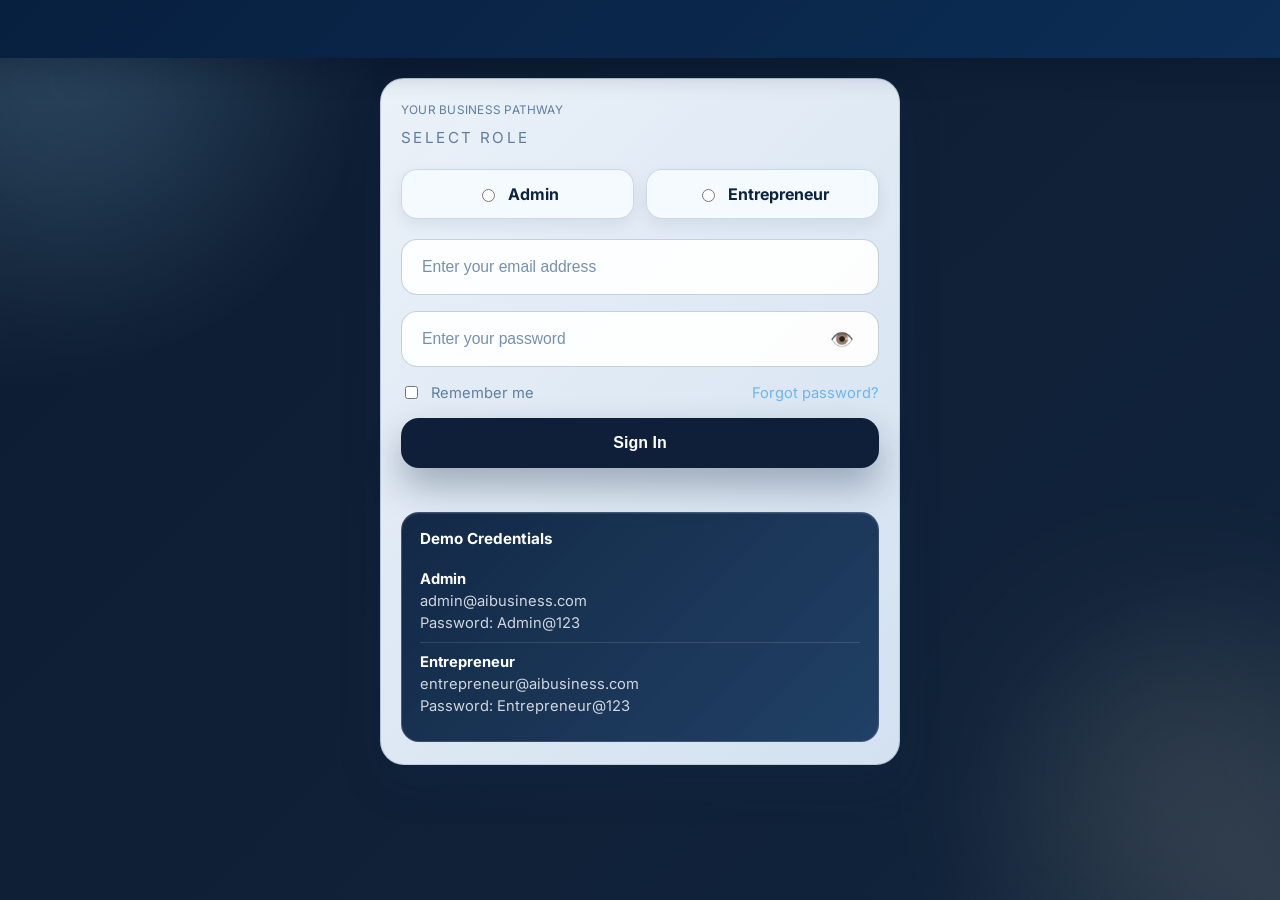
==== index.html @ 3879bca4 "Add professional role-based login page with responsive UI" ====
<!DOCTYPE html>
<html lang="en">
  <head>
    <meta charset="UTF-8" />
    <meta name="viewport" content="width=device-width, initial-scale=1.0" />
    <title>AI Business Platform Login</title>
    <meta
      name="description"
      content="AI-Based Entrepreneur Decision Support & Business Recovery System"
    />
    <link rel="preconnect" href="https://fonts.googleapis.com" />
    <link rel="preconnect" href="https://fonts.gstatic.com" crossorigin />
    <link
      href="https://fonts.googleapis.com/css2?family=Inter:wght@400;500;600;700;800&display=swap"
      rel="stylesheet"
    />
    <link rel="stylesheet" href="styles.css" />
  </head>
  <body>
    <div class="page-shell">
      <div class="background-glow glow-one"></div>
      <div class="background-glow glow-two"></div>

      <header class="site-title-bar" aria-label="Website title">
        <marquee behavior="scroll" direction="left" scrollamount="5">
          AI-Based Entrepreneur Decision Support & Business Recovery System
        </marquee>
      </header>

      <main class="login-card" aria-labelledby="login-title">
        <div class="brand-block">
          <p class="login-subtitle">YOUR BUSINESS PATHWAY</p>
        </div>

      

        <form class="login-form" novalidate>
          <p class="section-label">Select role</p>
          <div class="role-switcher" role="radiogroup" aria-label="Select access role">
            <label class="role-option">
              <input type="radio" name="role" value="admin" />
              <span>Admin</span>
            </label>
            <label class="role-option">
              <input type="radio" name="role" value="entrepreneur" />
              <span>Entrepreneur</span>
            </label>
          </div>

          <div class="credentials-panel hidden">
            <label class="input-group" for="email">
              <input id="email" type="email" placeholder="Enter your email address" required />
            </label>

            <label class="input-group password-group" for="password">
              <input id="password" type="password" placeholder="Enter your password" required />
              <button class="password-toggle" type="button" aria-label="Show password">
                <span aria-hidden="true">👁️</span>
              </button>
            </label>

            <div class="form-meta">
              <label class="remember-me">
                <input type="checkbox" />
                <span>Remember me</span>
              </label>
              <a href="#" class="forgot-link">Forgot password?</a>
            </div>

            <button class="sign-in-button" type="submit">Sign In</button>
            <p class="form-status" id="form-status" aria-live="polite"></p>
          </div>
        </form>

        <aside class="demo-box" aria-label="Demo credentials">
          <h2>Demo Credentials</h2>
          <div class="credential-row">
            <strong>Admin</strong>
            <span>admin@aibusiness.com</span>
            <span>Password: Admin@123</span>
          </div>
          <div class="credential-row">
            <strong>Entrepreneur</strong>
            <span>entrepreneur@aibusiness.com</span>
            <span>Password: Entrepreneur@123</span>
          </div>
        </aside>
      </main>
    </div>

    <script src="script.js"></script>
  </body>
</html>
---- styles.css ----
:root {
  --bg-dark: #0d1c31;
  --bg-mid: #11243c;
  --text-main: #0d243f;
  --text-soft: #607f9f;
  --accent: #6cb6f0;
  --accent-strong: #3d8ed0;
  --accent-dark: #0f1f39;
  --surface: rgba(219, 235, 251, 0.95);
  --surface-soft: rgba(227, 241, 254, 0.92);
  --border: rgba(58, 105, 155, 0.24);
}

* {
  box-sizing: border-box;
}

body {
  margin: 0;
  min-height: 100vh;
  font-family: 'Inter', sans-serif;
  color: var(--text-main);
  background: radial-gradient(circle at top left, rgba(118, 166, 197, 0.18), transparent 25%),
    radial-gradient(circle at bottom right, rgba(211, 198, 166, 0.12), transparent 22%),
    linear-gradient(135deg, var(--bg-dark), var(--bg-mid));
}

.page-shell {
  min-height: 100vh;
  position: relative;
  overflow: hidden;
  display: flex;
  flex-direction: column;
  align-items: center;
  padding: 0 24px 32px;
  background: url('https://static.vecteezy.com/system/resources/previews/038/023/464/non_2x/ai-generated-entry-of-modern-office-building-architecture-entrance-contemporary-corporate-business-photo.jpg') center/cover no-repeat;
}

body {
  overflow-x: hidden;
}

.site-title-bar {
  position: sticky;
  top: 0;
  z-index: 20;
  width: min(130%, 1700px);
  margin: 0 0 20px;
  padding: 14px 20px;
  border-radius: 0 0 18px 18px;
  background: linear-gradient(135deg, #071e3d, #0d2f57);
  box-shadow: 0 12px 28px rgba(3, 16, 34, 0.28);
  overflow: hidden;
}

.site-title-bar marquee {
  color: #ffffff;
  font-size: clamp(1rem, 1.8vw, 1.35rem);
  font-weight: 800;
  letter-spacing: 0.01em;
}

.app-bar {
  position: absolute;
  top: 18px;
  left: 50%;
  transform: translateX(-50%);
  width: min(100%, 780px);
  padding: 8px 16px;
  border-radius: 999px;
  background: rgba(8, 18, 34, 0.84);
  border: 1px solid rgba(255, 255, 255, 0.12);
  box-shadow: 0 14px 32px rgba(2, 13, 33, 0.3);
  color: #e7f3ff;
  font-size: 0.9rem;
  letter-spacing: 0.06em;
  text-transform: uppercase;
}

.app-bar marquee {
  display: inline-block;
  width: 100%;
}

.background-glow {
  position: absolute;
  width: 320px;
  height: 320px;
  border-radius: 50%;
  filter: blur(90px);
  opacity: 0.45;
  pointer-events: none;
}

.glow-one {
  top: -80px;
  left: -80px;
  background: rgba(122, 185, 216, 0.35);
}

.glow-two {
  bottom: -40px;
  right: -60px;
  background: rgba(211, 198, 166, 0.22);
}

.login-card {
  position: relative;
  width: min(100%, 520px);
  display: grid;
  grid-template-columns: 1fr;
  gap: 10px;
  padding: 20px 20px 22px;
  border: 1px solid rgba(22, 48, 84, 0.18);
  border-radius: 24px;
  background: linear-gradient(135deg, rgba(242, 248, 255, 0.97), rgba(222, 236, 250, 0.95));
  backdrop-filter: blur(18px);
  box-shadow: 0 20px 42px rgba(21, 45, 78, 0.2);
  animation: fadeIn 700ms ease both;
  max-width: 520px;
  min-height: 410px;
  margin: 0 auto;
}

.logo-panel {
  display: grid;
  gap: 16px;
  padding: 12px 0 4px;
}

.logo-mark {
  position: relative;
  width: 86px;
  height: 86px;
  margin: 0 auto;
  border-radius: 24px;
  background: radial-gradient(circle at 30% 30%, rgba(122, 185, 216, 0.95), rgba(76, 156, 199, 0.5));
  box-shadow: 0 16px 40px rgba(76, 156, 199, 0.24);
}

.logo-ring,
.logo-core {
  position: absolute;
  inset: 22px;
  border-radius: 18px;
}

.logo-ring {
  border: 2px solid rgba(255, 255, 255, 0.32);
  box-shadow: inset 0 0 18px rgba(255, 255, 255, 0.12);
}

.logo-core {
  inset: 28px;
  background: radial-gradient(circle, rgba(255, 255, 255, 0.95), rgba(172, 192, 214, 0.18));
}

.brand-block h1 {
  display: none;
}

.login-subtitle {
  margin: 4px 0 0;
  color: var(--text-soft);
  font-size: 0.74rem;
  line-height: 1.3;
  letter-spacing: 0.02em;
  text-transform: uppercase;
}

.feature-list {
  display: grid;
  gap: 8px;
  padding: 10px 12px;
  border-radius: 14px;
  background: rgba(255, 255, 255, 0.7);
  border: 1px solid rgba(58, 105, 155, 0.15);
}

.feature-item {
  display: flex;
  align-items: center;
  gap: 8px;
  color: var(--text-main);
  font-size: 0.84rem;
  font-weight: 600;
}

.feature-item span {
  color: var(--accent-strong);
  font-size: 1rem;
  line-height: 1;
}

.brand-badge {
  display: inline-flex;
  align-items: center;
  gap: 10px;
  padding: 10px 16px;
  border-radius: 999px;
  background: rgba(255, 255, 255, 0.08);
  border: 1px solid rgba(255, 255, 255, 0.12);
  font-size: 0.95rem;
  letter-spacing: 0.08em;
  text-transform: uppercase;
  font-weight: 700;
}

.brand-badge__dot {
  width: 12px;
  height: 12px;
  border-radius: 50%;
  background: linear-gradient(135deg, var(--accent), var(--accent-strong));
  box-shadow: 0 0 12px rgba(122, 185, 216, 0.4);
}

.section-label {
  margin: 0 0 10px;
  color: var(--text-soft);
  font-size: 0.95rem;
  text-transform: uppercase;
  letter-spacing: 0.16em;
}

.login-form {
  display: flex;
  flex-direction: column;
  gap: 12px;
}

.role-switcher {
  display: grid;
  grid-template-columns: repeat(2, 1fr);
  gap: 12px;
  margin-bottom: 8px;
}

.hidden {
  display: none;
}

.credentials-panel {
  display: grid;
  gap: 16px;
}

.role-option {
  display: flex;
  align-items: center;
  justify-content: center;
  gap: 10px;
  padding: 14px 16px;
  border-radius: 16px;
  border: 1px solid rgba(158, 176, 202, 0.45);
  background: rgba(245, 250, 255, 0.98);
  color: var(--text-main);
  cursor: pointer;
  transition: transform 180ms ease, box-shadow 180ms ease, background-color 180ms ease, color 180ms ease;
  font-weight: 700;
  box-shadow: 0 6px 16px rgba(13, 35, 61, 0.08);
}

.role-option:hover {
  transform: translateY(-1px);
}

.role-option input {
  accent-color: #9fc8ff;
}

.role-option.active {
  background: rgba(15, 23, 40, 0.98);
  border-color: rgba(109, 148, 207, 0.55);
  color: #ffffff;
  box-shadow: 0 16px 30px rgba(9, 20, 38, 0.28);
}

.input-group {
  position: relative;
  display: flex;
  align-items: center;
  padding: 0 18px;
  height: 56px;
  border-radius: 16px;
  border: 1px solid rgba(82, 113, 149, 0.32);
  background: rgba(255, 255, 255, 0.92);
  transition: border-color 180ms ease, transform 180ms ease, background-color 180ms ease;
}

.input-group input {
  flex: 1;
  border: none;
  outline: none;
  background: transparent;
  color: var(--text-main);
  font-size: 0.98rem;
}

.input-group input::placeholder {
  color: rgba(58, 99, 138, 0.7);
}

.input-group:focus-within {
  border-color: rgba(53, 184, 255, 0.75);
  transform: translateY(-1px);
}

.password-toggle {
  position: absolute;
  right: 16px;
  border: none;
  background: transparent;
  color: var(--accent-dark);
  font-size: 1.2rem;
  cursor: pointer;
  padding: 0 8px;
}

.password-toggle span {
  display: inline-flex;
  align-items: center;
  justify-content: center;
}

.form-meta {
  display: flex;
  align-items: center;
  justify-content: space-between;
  gap: 12px;
  font-size: 0.92rem;
}

.remember-me {
  display: inline-flex;
  align-items: center;
  gap: 10px;
  color: var(--text-soft);
  cursor: pointer;
}

.remember-me input {
  accent-color: var(--accent);
}

.forgot-link {
  color: var(--accent);
  text-decoration: none;
  transition: color 180ms ease;
}

.forgot-link:hover {
  color: var(--accent-strong);
}

.sign-in-button {
  border: none;
  border-radius: 18px;
  padding: 16px 18px;
  font-size: 1rem;
  font-weight: 700;
  color: white;
  cursor: pointer;
  background: var(--accent-dark);
  box-shadow: 0 18px 36px rgba(15, 31, 57, 0.32);
  transition: transform 180ms ease, box-shadow 180ms ease, background-color 180ms ease;
}

.sign-in-button:hover {
  transform: translateY(-2px);
  background: #0c1a32;
  box-shadow: 0 24px 42px rgba(15, 31, 57, 0.48);
}

.form-status {
  min-height: 18px;
  margin: 0;
  color: #7ed8ff;
  font-size: 0.95rem;
}

.demo-box {
  padding: 16px 18px;
  border-radius: 18px;
  background: linear-gradient(135deg, rgba(7, 30, 61, 0.95), rgba(13, 47, 87, 0.9));
  border: 1px solid rgba(255, 255, 255, 0.16);
  box-shadow: inset 0 1px 0 rgba(255, 255, 255, 0.08);
}

.demo-box h2 {
  margin: 0 0 12px;
  font-size: 0.95rem;
  font-weight: 700;
  color: #ffffff;
}

.credential-row {
  display: flex;
  flex-direction: column;
  gap: 4px;
  padding: 10px 0;
  border-top: 1px solid rgba(255, 255, 255, 0.12);
  font-size: 0.92rem;
  color: rgba(255, 255, 255, 0.8);
}

.credential-row:first-of-type {
  border-top: none;
}

.credential-row strong {
  color: white;
}

@keyframes fadeIn {
  from {
    opacity: 0;
    transform: translateY(16px);
  }
  to {
    opacity: 1;
    transform: translateY(0);
  }
}

@media (max-width: 820px) {
  .login-card {
    grid-template-columns: 1fr;
    padding: 24px;
  }

  .demo-box {
    margin-top: 10px;
  }
}

@media (max-width: 560px) {
  .page-shell {
    padding: 16px;
  }

  .login-card {
    border-radius: 22px;
    padding: 20px;
  }

  .form-meta {
    flex-direction: column;
    align-items: stretch;
  }

  .role-switcher {
    grid-template-columns: 1fr;
  }
}
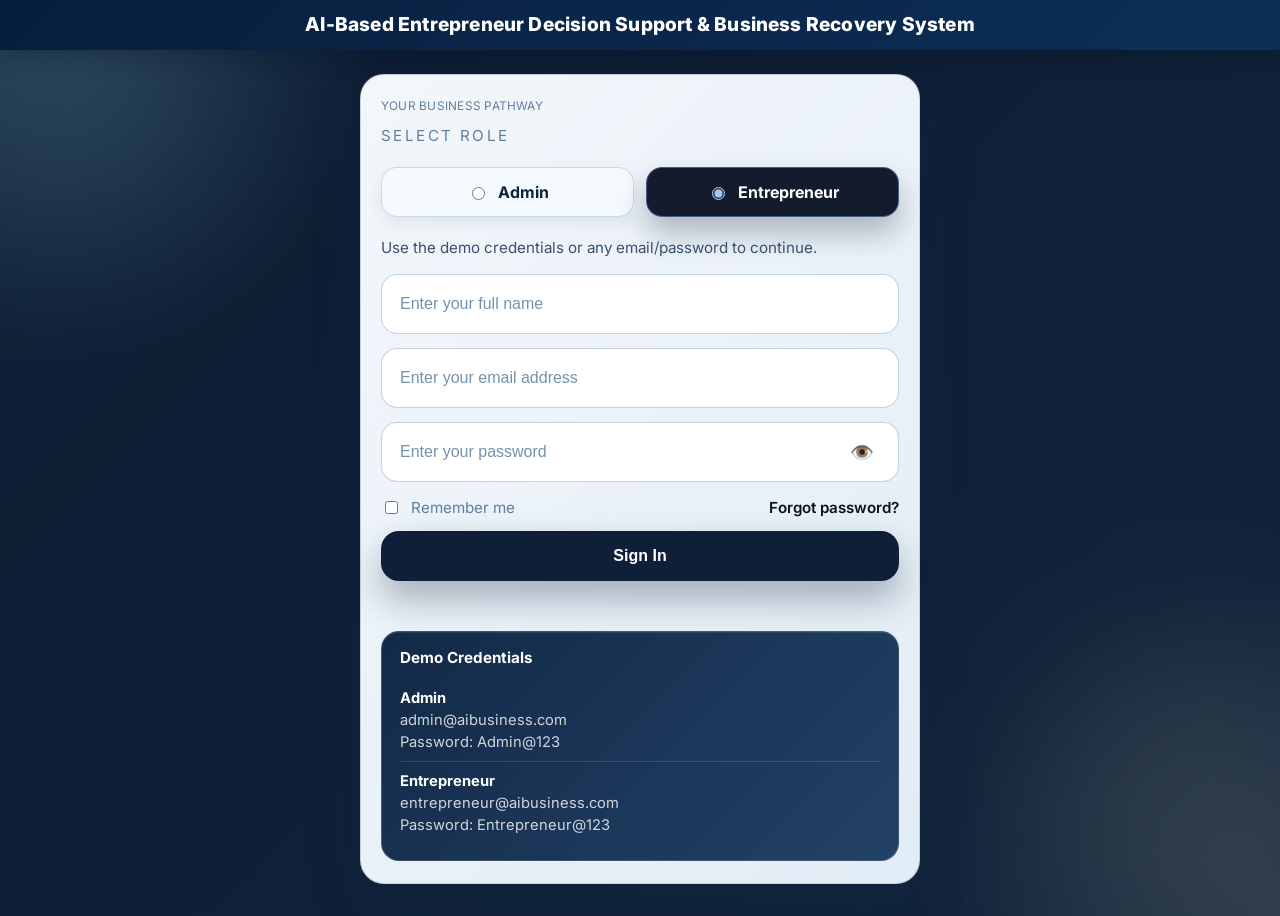
==== commit 3141f5bc: "Added direct entrepreneur login flow, profile analysis page, AI readiness scoring, business recommen" ====
--- a/index.html
+++ b/index.html
@@ -21,70 +21,72 @@
       <div class="background-glow glow-one"></div>
       <div class="background-glow glow-two"></div>
 
-      <header class="site-title-bar" aria-label="Website title">
-        <marquee behavior="scroll" direction="left" scrollamount="5">
-          AI-Based Entrepreneur Decision Support & Business Recovery System
-        </marquee>
+      <header class="site-title-bar login-only" aria-label="Website title">
+        <div class="site-title-text">AI-Based Entrepreneur Decision Support & Business Recovery System</div>
       </header>
 
-      <main class="login-card" aria-labelledby="login-title">
-        <div class="brand-block">
-          <p class="login-subtitle">YOUR BUSINESS PATHWAY</p>
-        </div>
-
-      
-
-        <form class="login-form" novalidate>
-          <p class="section-label">Select role</p>
-          <div class="role-switcher" role="radiogroup" aria-label="Select access role">
-            <label class="role-option">
-              <input type="radio" name="role" value="admin" />
-              <span>Admin</span>
-            </label>
-            <label class="role-option">
-              <input type="radio" name="role" value="entrepreneur" />
-              <span>Entrepreneur</span>
-            </label>
+      <main class="auth-stage">
+        <section class="login-card" id="login-card" aria-labelledby="login-title">
+          <div class="brand-block">
+            <p class="login-subtitle">YOUR BUSINESS PATHWAY</p>
           </div>
 
-          <div class="credentials-panel hidden">
-            <label class="input-group" for="email">
-              <input id="email" type="email" placeholder="Enter your email address" required />
-            </label>
-
-            <label class="input-group password-group" for="password">
-              <input id="password" type="password" placeholder="Enter your password" required />
-              <button class="password-toggle" type="button" aria-label="Show password">
-                <span aria-hidden="true">👁️</span>
-              </button>
-            </label>
-
-            <div class="form-meta">
-              <label class="remember-me">
-                <input type="checkbox" />
-                <span>Remember me</span>
+          <form class="login-form" novalidate>
+            <p class="section-label">Select role</p>
+            <div class="role-switcher" role="radiogroup" aria-label="Select access role">
+              <label class="role-option">
+                <input type="radio" name="role" value="admin" />
+                <span>Admin</span>
               </label>
-              <a href="#" class="forgot-link">Forgot password?</a>
+              <label class="role-option">
+                <input type="radio" name="role" value="entrepreneur" />
+                <span>Entrepreneur</span>
+              </label>
             </div>
 
-            <button class="sign-in-button" type="submit">Sign In</button>
-            <p class="form-status" id="form-status" aria-live="polite"></p>
-          </div>
-        </form>
+            <div class="credentials-panel">
+              <p class="helper-text">Use the demo credentials or any email/password to continue.</p>
+              <label class="input-group" for="fullName">
+                <input id="fullName" type="text" placeholder="Enter your full name" required />
+              </label>
+              <label class="input-group" for="email">
+                <input id="email" type="email" placeholder="Enter your email address" required />
+              </label>
 
-        <aside class="demo-box" aria-label="Demo credentials">
-          <h2>Demo Credentials</h2>
-          <div class="credential-row">
-            <strong>Admin</strong>
-            <span>admin@aibusiness.com</span>
-            <span>Password: Admin@123</span>
-          </div>
-          <div class="credential-row">
-            <strong>Entrepreneur</strong>
-            <span>entrepreneur@aibusiness.com</span>
-            <span>Password: Entrepreneur@123</span>
-          </div>
-        </aside>
+              <label class="input-group password-group" for="password">
+                <input id="password" type="password" placeholder="Enter your password" required />
+                <button class="password-toggle" type="button" aria-label="Show password">
+                  <span aria-hidden="true">👁️</span>
+                </button>
+              </label>
+
+              <div class="form-meta">
+                <label class="remember-me">
+                  <input type="checkbox" />
+                  <span>Remember me</span>
+                </label>
+                <a href="#" class="forgot-link">Forgot password?</a>
+              </div>
+
+              <button class="sign-in-button" type="submit">Sign In</button>
+              <p class="form-status" id="form-status" aria-live="polite"></p>
+            </div>
+          </form>
+
+          <aside class="demo-box" aria-label="Demo credentials">
+            <h2>Demo Credentials</h2>
+            <div class="credential-row">
+              <strong>Admin</strong>
+              <span>admin@aibusiness.com</span>
+              <span>Password: Admin@123</span>
+            </div>
+            <div class="credential-row">
+              <strong>Entrepreneur</strong>
+              <span>entrepreneur@aibusiness.com</span>
+              <span>Password: Entrepreneur@123</span>
+            </div>
+          </aside>
+        </section>
       </main>
     </div>
 
--- a/styles.css
+++ b/styles.css
@@ -28,29 +28,61 @@
 .page-shell {
   min-height: 100vh;
   position: relative;
-  overflow: hidden;
+  overflow-x: hidden;
   display: flex;
   flex-direction: column;
   align-items: center;
-  padding: 0 24px 32px;
+  justify-content: flex-start;
+  padding: 0 0 32px;
   background: url('https://static.vecteezy.com/system/resources/previews/038/023/464/non_2x/ai-generated-entry-of-modern-office-building-architecture-entrance-contemporary-corporate-business-photo.jpg') center/cover no-repeat;
 }
 
 body {
   overflow-x: hidden;
+}
+
+.auth-stage {
+  width: min(100%, 1200px);
+  display: flex;
+  justify-content: center;
+  align-items: center;
+  min-height: 70vh;
 }
 
 .site-title-bar {
   position: sticky;
   top: 0;
-  z-index: 20;
-  width: min(130%, 1700px);
-  margin: 0 0 20px;
-  padding: 14px 20px;
-  border-radius: 0 0 18px 18px;
+  z-index: 30;
+  width: 100vw;
+  margin: 0 0 24px;
+  padding: 10px 24px;
+  border-radius: 0;
   background: linear-gradient(135deg, #071e3d, #0d2f57);
-  box-shadow: 0 12px 28px rgba(3, 16, 34, 0.28);
+  box-shadow: 0 8px 20px rgba(3, 16, 34, 0.24);
   overflow: hidden;
+  display: flex;
+  align-items: center;
+  justify-content: center;
+  min-height: 50px;
+  margin-left: calc(50% - 50vw);
+}
+
+.site-title-text {
+  color: #ffffff;
+  font-size: clamp(0.95rem, 1.7vw, 1.2rem);
+  font-weight: 800;
+  letter-spacing: 0.01em;
+  text-align: center;
+  line-height: 1.2;
+  white-space: nowrap;
+}
+
+.site-title-bar.login-only {
+  display: flex;
+}
+
+.dashboard-shell .site-title-bar {
+  display: none;
 }
 
 .site-title-bar marquee {
@@ -106,20 +138,173 @@
 
 .login-card {
   position: relative;
-  width: min(100%, 520px);
+  width: min(120%, 560px);
   display: grid;
   grid-template-columns: 1fr;
-  gap: 10px;
+  gap: 12px;
   padding: 20px 20px 22px;
   border: 1px solid rgba(22, 48, 84, 0.18);
   border-radius: 24px;
-  background: linear-gradient(135deg, rgba(242, 248, 255, 0.97), rgba(222, 236, 250, 0.95));
+  background: linear-gradient(135deg, rgba(248, 252, 255, 0.98), rgba(232, 243, 252, 0.97));
   backdrop-filter: blur(18px);
-  box-shadow: 0 20px 42px rgba(21, 45, 78, 0.2);
+  box-shadow: 0 24px 50px rgba(21, 45, 78, 0.24);
   animation: fadeIn 700ms ease both;
-  max-width: 520px;
-  min-height: 410px;
+  max-width: 560px;
+  min-height: 300px;
   margin: 0 auto;
+}
+
+.dashboard-shell {
+  width: 100%;
+  min-height: 100vh;
+  background: linear-gradient(135deg, #f5faff 0%, #e8f2ff 100%);
+  display: flex;
+  flex-direction: column;
+  animation: fadeIn 700ms ease both;
+  position: relative;
+}
+
+
+.dashboard-appbar {
+  display: flex;
+  justify-content: space-between;
+  align-items: center;
+  padding: 18px 24px;
+  background: linear-gradient(135deg, #071c3f, #0d2f57);
+  color: #ffffff;
+}
+
+.appbar-left {
+  display: flex;
+  flex-direction: column;
+  gap: 4px;
+}
+
+.appbar-title {
+  font-size: 1.05rem;
+  font-weight: 800;
+}
+
+.appbar-role {
+  font-size: 0.85rem;
+  color: rgba(255, 255, 255, 0.78);
+}
+
+.appbar-actions {
+  display: flex;
+  align-items: center;
+  gap: 10px;
+}
+
+.user-pill {
+  display: inline-flex;
+  align-items: center;
+  gap: 8px;
+  padding: 10px 12px;
+  border-radius: 999px;
+  background: rgba(255, 255, 255, 0.12);
+  font-weight: 600;
+}
+
+.user-icon {
+  font-size: 1rem;
+}
+
+.logout-btn {
+  border: none;
+  border-radius: 999px;
+  padding: 10px 14px;
+  background: #ffffff;
+  color: #0d2f57;
+  font-weight: 700;
+  cursor: pointer;
+}
+
+.dashboard-body {
+  flex: 1;
+  padding: 30px 30px 140px;
+  background: linear-gradient(135deg, #f7fbff 0%, #edf6ff 100%);
+}
+
+.dashboard-panel {
+  height: 100%;
+  min-height: 420px;
+  border-radius: 24px;
+  padding: 28px;
+  background: rgba(255, 255, 255, 0.72);
+  border: 1px solid rgba(90, 128, 176, 0.16);
+}
+
+.success-banner {
+  display: inline-flex;
+  align-items: center;
+  gap: 8px;
+  padding: 10px 14px;
+  border-radius: 999px;
+  background: rgba(24, 117, 72, 0.1);
+  color: #167a3c;
+  font-weight: 700;
+  margin-bottom: 18px;
+}
+
+.empty-board {
+  height: calc(100% - 60px);
+  display: flex;
+  flex-direction: column;
+  justify-content: center;
+  align-items: center;
+  border: 1px dashed rgba(78, 114, 161, 0.24);
+  border-radius: 18px;
+  background: rgba(255, 255, 255, 0.55);
+  color: #36516f;
+  text-align: center;
+  gap: 8px;
+}
+
+.empty-board p {
+  margin: 0;
+  font-size: 1.1rem;
+  font-weight: 700;
+}
+
+.empty-board span {
+  font-size: 0.95rem;
+  color: #5d7490;
+}
+
+.dashboard-bottom-bar {
+  display: grid;
+  grid-template-columns: repeat(5, minmax(0, 1fr));
+  gap: 10px;
+  padding: 18px 24px 24px;
+  background: linear-gradient(135deg, #071c3f, #0d2f57);
+  position: fixed;
+  bottom: 0;
+  left: 0;
+  right: 0;
+  width: 100%;
+  z-index: 1200;
+  border-top-left-radius: 12px;
+  border-top-right-radius: 12px;
+}
+
+.nav-item {
+  display: flex;
+  flex-direction: column;
+  align-items: center;
+  justify-content: center;
+  gap: 6px;
+  min-height: 96px;
+  border: none;
+  border-radius: 16px;
+  background: rgba(255, 255, 255, 0.12);
+  color: #ffffff;
+  font-weight: 700;
+  cursor: pointer;
+}
+
+.nav-item span:first-child {
+  font-size: 1.15rem;
 }
 
 .logo-panel {
@@ -241,7 +426,14 @@
 
 .credentials-panel {
   display: grid;
-  gap: 16px;
+  gap: 14px;
+}
+
+.helper-text {
+  margin: 0;
+  font-size: 0.95rem;
+  color: #36516f;
+  line-height: 1.5;
 }
 
 .role-option {
@@ -280,10 +472,10 @@
   display: flex;
   align-items: center;
   padding: 0 18px;
-  height: 56px;
+  height: 60px;
   border-radius: 16px;
   border: 1px solid rgba(82, 113, 149, 0.32);
-  background: rgba(255, 255, 255, 0.92);
+  background: rgba(255, 255, 255, 0.96);
   transition: border-color 180ms ease, transform 180ms ease, background-color 180ms ease;
 }
 
@@ -293,7 +485,8 @@
   outline: none;
   background: transparent;
   color: var(--text-main);
-  font-size: 0.98rem;
+  font-size: 1rem;
+  padding: 4px 0;
 }
 
 .input-group input::placeholder {
@@ -327,7 +520,8 @@
   align-items: center;
   justify-content: space-between;
   gap: 12px;
-  font-size: 0.92rem;
+  font-size: 0.95rem;
+  padding-top: 2px;
 }
 
 .remember-me {
@@ -343,13 +537,14 @@
 }
 
 .forgot-link {
-  color: var(--accent);
+  color: #111111;
   text-decoration: none;
   transition: color 180ms ease;
+  font-weight: 600;
 }
 
 .forgot-link:hover {
-  color: var(--accent-strong);
+  color: #000000;
 }
 
 .sign-in-button {
@@ -372,10 +567,40 @@
 }
 
 .form-status {
-  min-height: 18px;
+  min-height: 24px;
   margin: 0;
-  color: #7ed8ff;
+  color: #111111;
   font-size: 0.95rem;
+  font-weight: 600;
+}
+
+.form-status.status-success {
+  color: #167a3c;
+  font-weight: 700;
+}
+
+.mobile-toast {
+  position: fixed;
+  top: 18px;
+  right: 18px;
+  transform: translateY(-140%);
+  min-width: min(90vw, 320px);
+  max-width: 420px;
+  padding: 14px 16px;
+  border-radius: 16px;
+  background: linear-gradient(135deg, #1f8f4d, #2fb966);
+  color: #ffffff;
+  box-shadow: 0 16px 36px rgba(3, 16, 34, 0.28);
+  font-weight: 700;
+  text-align: center;
+  z-index: 1000;
+  opacity: 0;
+  transition: transform 260ms ease, opacity 260ms ease;
+}
+
+.mobile-toast.show {
+  transform: translateY(0);
+  opacity: 1;
 }
 
 .demo-box {
@@ -423,6 +648,10 @@
 }
 
 @media (max-width: 820px) {
+  .auth-stage {
+    min-height: auto;
+  }
+
   .login-card {
     grid-template-columns: 1fr;
     padding: 24px;
@@ -431,6 +660,16 @@
   .demo-box {
     margin-top: 10px;
   }
+
+  .dashboard-appbar {
+    flex-direction: column;
+    align-items: flex-start;
+    gap: 10px;
+  }
+
+  .dashboard-bottom-bar {
+    grid-template-columns: repeat(2, minmax(0, 1fr));
+  }
 }
 
 @media (max-width: 560px) {
